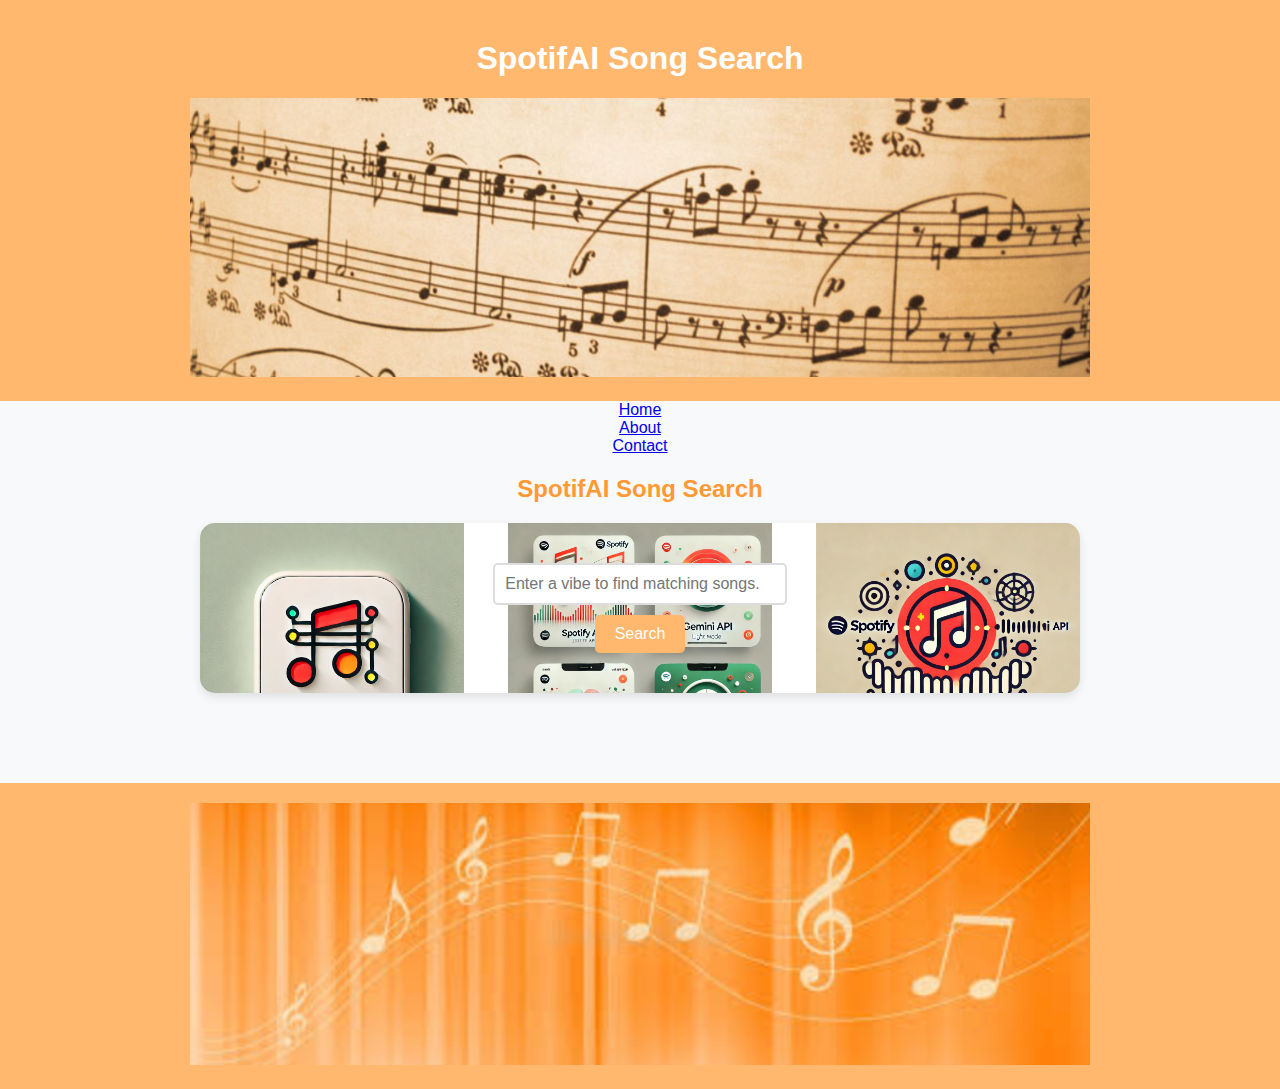
==== frontend/index.html @ f90a94c9 "Set paragraph header" ====
<!DOCTYPE html>
<html lang="en">
  <head>
    <meta charset="UTF-8" />
    <meta name="viewport" content="width=device-width, initial-scale=1.0" />
    <meta name="description" content="SpotifAI Song Search Application" />
    <meta property="og:title" content="SpotifAI" />
    <meta
      property="og:description"
      content="Search for songs based on your mood or vibe."
    />
    <meta property="og:image" content="../static/header.png" />
    <title>SpotifAI Song Search</title>
    <link rel="stylesheet" href="styles.css" />
    <link rel="icon" type="image/png" href="../static/favicon.png" />
  </head>
  <body>
    <!-- Improved semantic structure and accessibility -->
    <header>
      <h1>SpotifAI Song Search</h1>
      <img
        src="../static/header.png"
        alt="SpotifAI Header Graphic"
        class="header-graphic"
        loading="lazy"
      />
    </header>
    <nav>
      <ul style="list-style: none; padding: 0; margin: 0">
        <li><a href="#">Home</a></li>
        <li><a href="#">About</a></li>
        <li><a href="#">Contact</a></li>
      </ul>
    </nav>
    <main>
      <section>
        <h2>SpotifAI Song Search</h2>
        <div class="search-container">
          <div class="search-background">
            <form
              onsubmit="event.preventDefault(); searchSongs();"
              role="search"
            >
              <input
                type="search"
                id="searchInput"
                placeholder="Enter a vibe to find matching songs..."
                aria-label="Search for songs based on a mood or vibe"
                required
              />
              <button type="submit">Search</button>
            </form>
          </div>
        </div>
        <div id="spinner" class="spinner hidden" aria-busy="true"></div>
        <section id="results" aria-live="polite"></section>
        <div id="not-found" style="display: none" aria-live="polite"></div>
        <div
          id="error-message"
          style="display: none"
          aria-live="assertive"
        ></div>
      </section>
    </main>
    <footer>
      <img
        src="../static/footer.png"
        alt="Footer Decoration"
        class="footer-graphic"
        loading="lazy"
      />
    </footer>
    <script src="script.js" defer></script>
  </body>
</html>
---- frontend/styles.css ----
/* Define CSS variables for consistency */
:root {
  --primary-color: #ffb86e;
  --secondary-color: #ff9934;
  --background-color: #f8f9fa;
  --text-color: #333;
}

/* Global body styling */
body {
  font-family: Arial, sans-serif;
  text-align: center;
  background-color: var(--background-color);
  margin: 0;
  padding: 0;
}

/* Styling for main heading */
h1 {
  text-align: center;
  margin-top: 20px;
  color: white;
}

/* Styling for secondary header */
h2 {
  text-align: center;
  margin-top: 20px;
  color: var(--secondary-color);
}

/* Styling for header */
header {
  width: 100%;
  padding: 20px 0;
  background-color: var(--primary-color);
}

/* Ensure responsive design */
.header-graphic,
.footer-graphic {
  width: 80%;
  max-width: 900px;
  height: auto;
}

/* Styling for search container */
.search-container {
  display: flex;
  justify-content: center;
  margin-top: 20px;
}

/* Search container background styling */
.search-background {
  position: relative;
  width: 90%;
  max-width: 800px;
  padding: 40px;
  display: flex;
  flex-direction: column;
  align-items: center;
  border-radius: 15px;
  background: url("../static/graphic-1.jpg") left top no-repeat,
    url("../static/graphic-2.jpg") center top no-repeat,
    url("../static/graphic-3.jpg") right top no-repeat;
  background-size: 30% auto, 30% auto, 30% auto;
  background-color: rgba(255, 255, 255, 0.9);
  box-shadow: 0 4px 10px rgba(0, 0, 0, 0.1);
}

/* Styling for search input field */
#searchInput {
  width: 90%;
  max-width: 500px;
  padding: 10px;
  font-size: 16px;
  border: 2px solid #ddd;
  border-radius: 5px;
}

/* Styling for buttons */
button {
  margin-top: 10px;
  padding: 10px 20px;
  font-size: 16px;
  background-color: var(--primary-color);
  color: white;
  border: none;
  border-radius: 5px;
  cursor: pointer;
}

/* Styling for buttons on hover */
button:hover {
  background-color: var(--secondary-color);
}

/* Styling for results container */
#results {
  margin-top: 20px;
  padding: 10px;
}

/* Styling for individual track items */
.track-card {
  display: flex;
  align-items: center;
  background-color: white;
  border-radius: 10px;
  padding: 15px;
  margin: 10px auto;
  max-width: 600px;
  box-shadow: 0 2px 8px rgba(0, 0, 0, 0.1);
}

/* Styling for track images */
.track-image {
  width: 60px;
  height: 60px;
  border-radius: 5px;
  margin-right: 15px;
}

/* Styling for track details */
.track-details {
  text-align: left;
}

/* Styling for links to Spotify */
.spotify-link {
  display: inline-block;
  margin-top: 5px;
  text-decoration: none;
  color: var(--primary-color);
  font-weight: bold;
}

/* Styling for links to Spotify on hover */
.spotify-link:hover {
  text-decoration: underline;
}

/* Styling for not found section */
#not-found {
  margin-top: 30px;
  padding: 15px;
  background-color: rgba(255, 0, 0, 0.1);
  border: 1px solid rgba(255, 0, 0, 0.3);
  border-radius: 10px;
  max-width: 600px;
  margin-left: auto;
  margin-right: auto;
}

/* Styling for not found paragraphs */
#not-found p {
  font-size: 16px;
  color: #d9534f;
  font-weight: bold;
}

/* Styling for not found list */
#not-found ul {
  list-style-type: none;
  padding: 0;
  margin: 0;
}

/* Styling for not found list item */
#not-found li {
  font-size: 14px;
  color: #d9534f;
  padding: 5px;
  background: white;
  border-radius: 5px;
  margin: 5px 0;
  box-shadow: 0 2px 6px rgba(0, 0, 0, 0.1);
}

/* Styling for footer */
footer {
  margin-top: 50px;
  padding: 20px 0;
  background-color: var(--primary-color);
}

/* Styling for errors and error messages */
.error,
#error-message {
  color: red;
  text-align: center;
  font-weight: bold;
  margin-top: 10px;
}

/* Styling for loading spinner */
.spinner {
  display: block;
  margin: 20px auto;
  width: 40px;
  height: 40px;
  border-radius: 50%;
  background: linear-gradient(
    135deg,
    var(--primary-color),
    var(--secondary-color)
  );
  animation: pulse 1.2s infinite ease-in-out;
}

/* Styling for hidden spinner state */
.spinner.hidden {
  display: none;
}

/* Styling for spinner animation */
@keyframes pulse {
  0% {
    transform: scale(1);
    opacity: 1;
  }
  50% {
    transform: scale(1.2);
    opacity: 0.6;
  }
  100% {
    transform: scale(1);
    opacity: 1;
  }
}

/* Responsive design adjustments */
@media (max-width: 768px) {
  .search-background {
    padding: 20px;
    background-size: 45% auto, 45% auto, 45% auto;
  }

  .track-card {
    flex-direction: column;
    align-items: center;
    text-align: center;
  }

  .track-image {
    margin-right: 0;
    margin-bottom: 10px;
  }

  .track-details {
    text-align: center;
  }
}

@media (max-width: 600px) {
  body {
    font-size: 14px;
  }
}
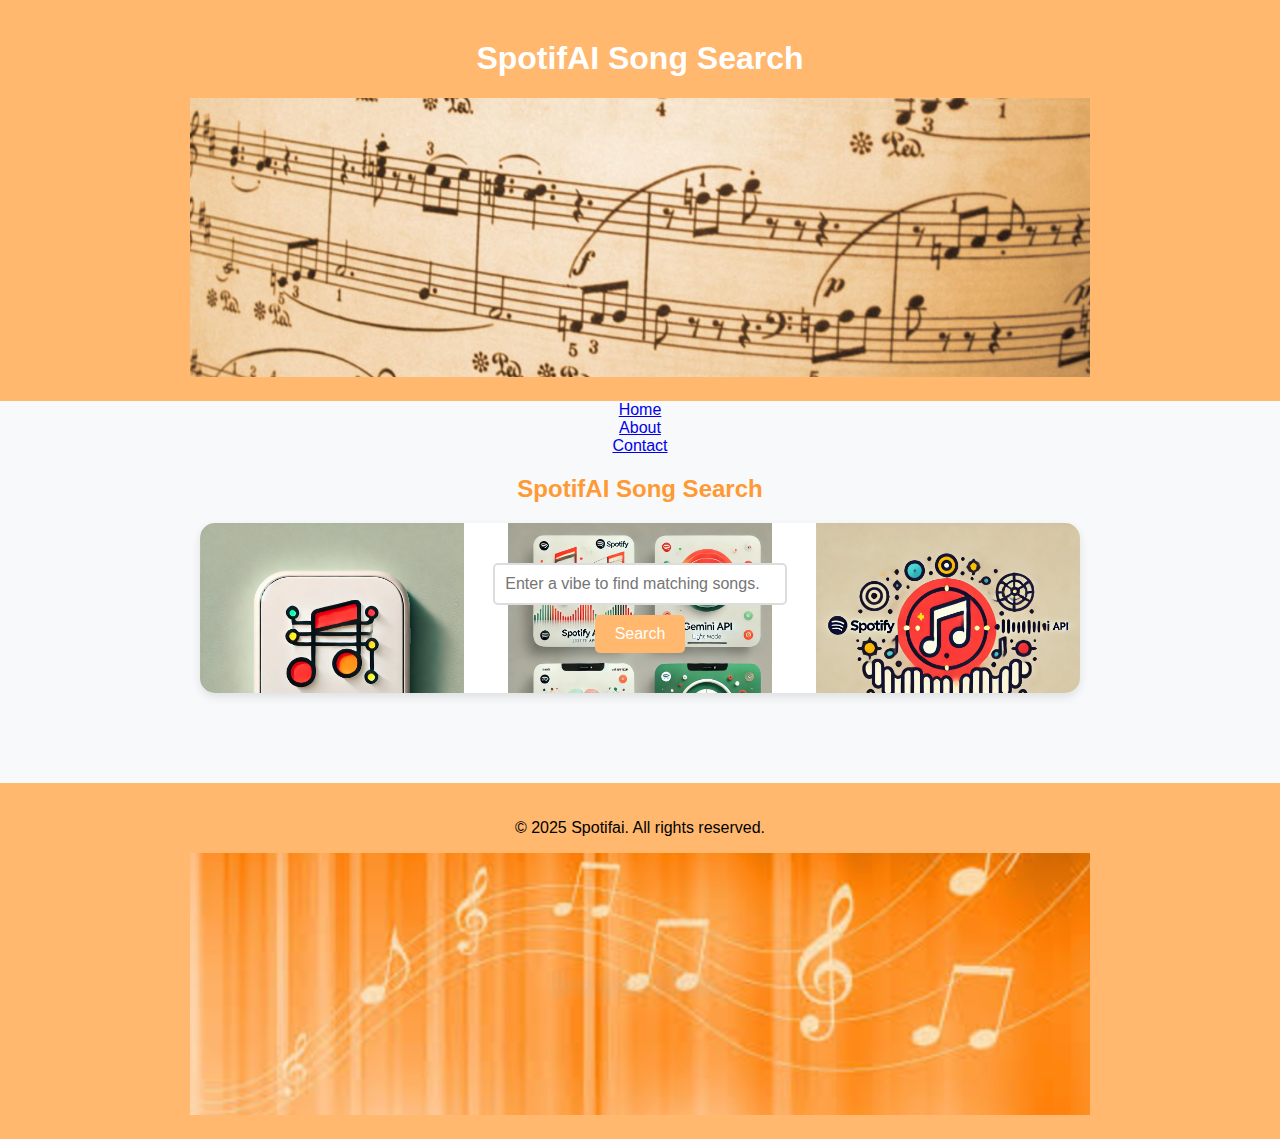
==== commit bd882031: "Add lol copyright section hehe" ====
--- a/frontend/index.html
+++ b/frontend/index.html
@@ -63,6 +63,7 @@
       </section>
     </main>
     <footer>
+      <p>&copy; 2025 Spotifai. All rights reserved.</p>
       <img
         src="../static/footer.png"
         alt="Footer Decoration"
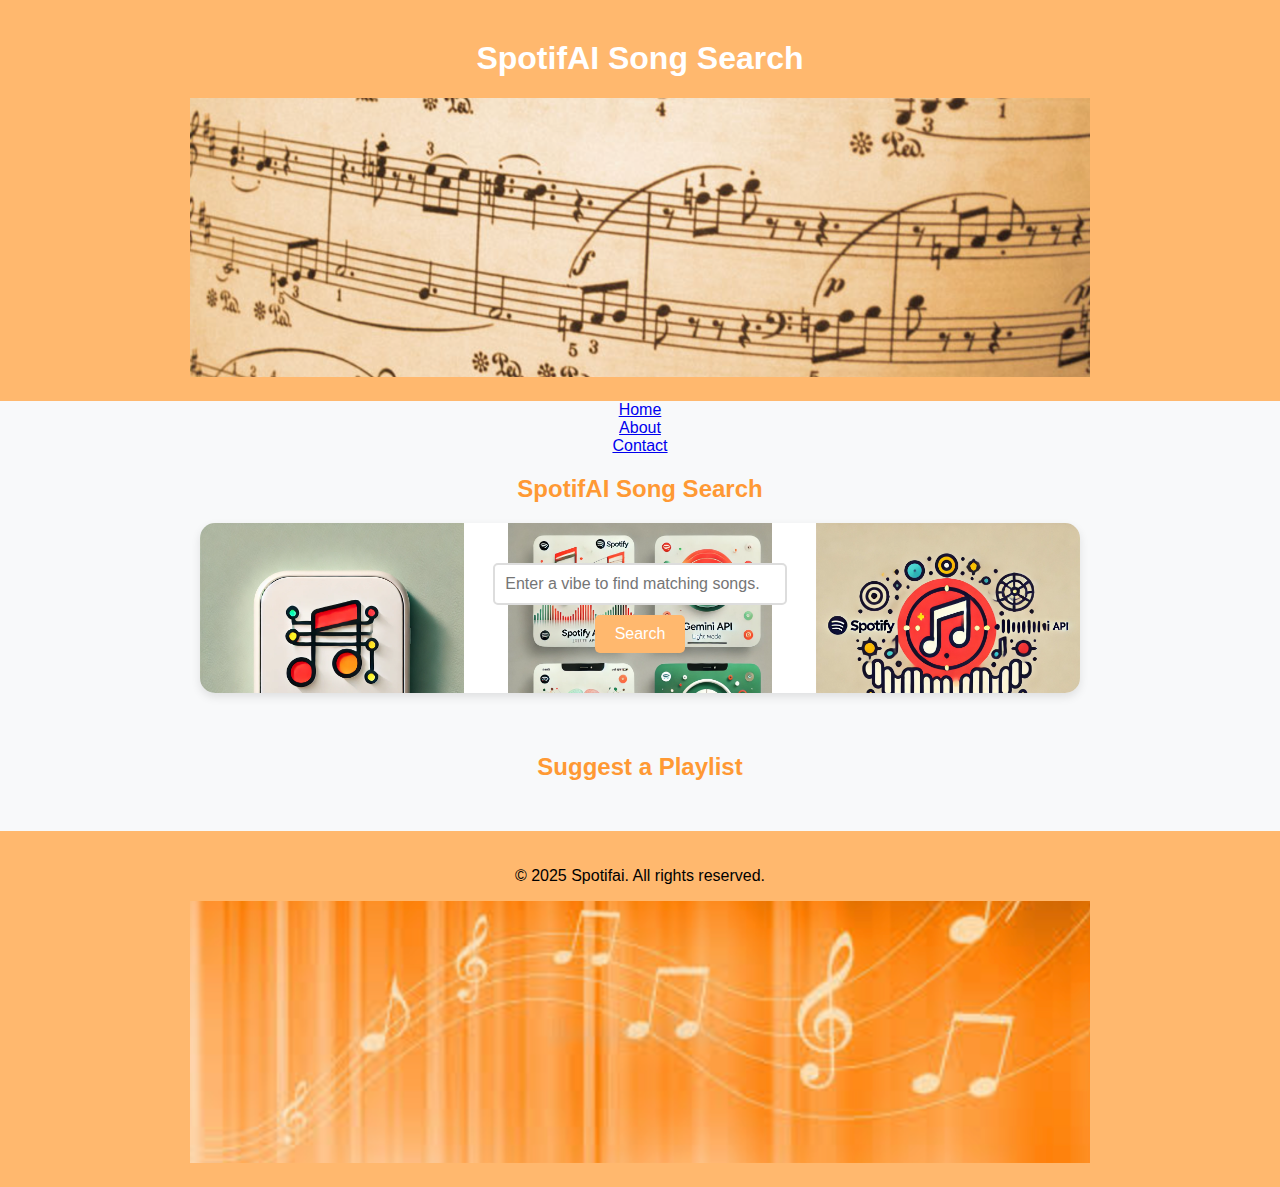
==== commit 2640fdfb: "Initial section for suggesting playlist" ====
--- a/frontend/index.html
+++ b/frontend/index.html
@@ -61,6 +61,9 @@
           aria-live="assertive"
         ></div>
       </section>
+      <section>
+        <h2>Suggest a Playlist</h2>
+      </section>
     </main>
     <footer>
       <p>&copy; 2025 Spotifai. All rights reserved.</p>
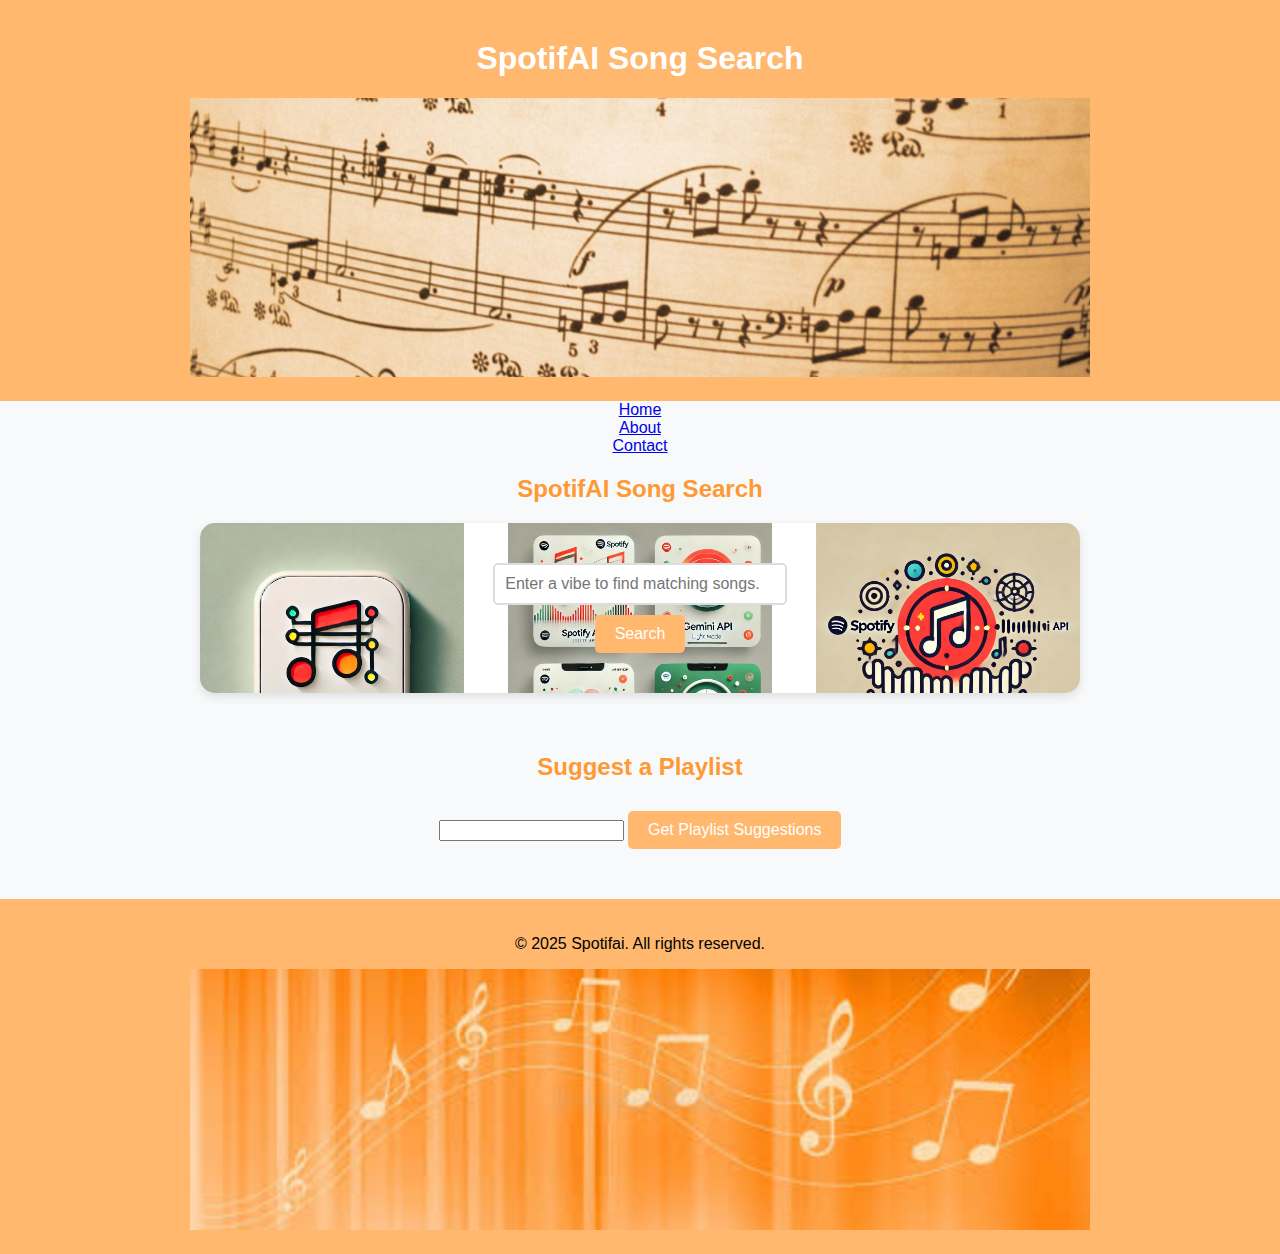
==== commit 43b1c8a5: "Add input and button for playlist suggestions" ====
--- a/frontend/index.html
+++ b/frontend/index.html
@@ -63,6 +63,8 @@
       </section>
       <section>
         <h2>Suggest a Playlist</h2>
+        <input type="text" />
+        <button id="suggestPlaylistButton">Get Playlist Suggestions</button>
       </section>
     </main>
     <footer>
--- a/frontend/styles.css
+++ b/frontend/styles.css
@@ -253,6 +253,7 @@
   }
 }
 
+/* Reduce font size for screens 600px or less to improve readability */
 @media (max-width: 600px) {
   body {
     font-size: 14px;
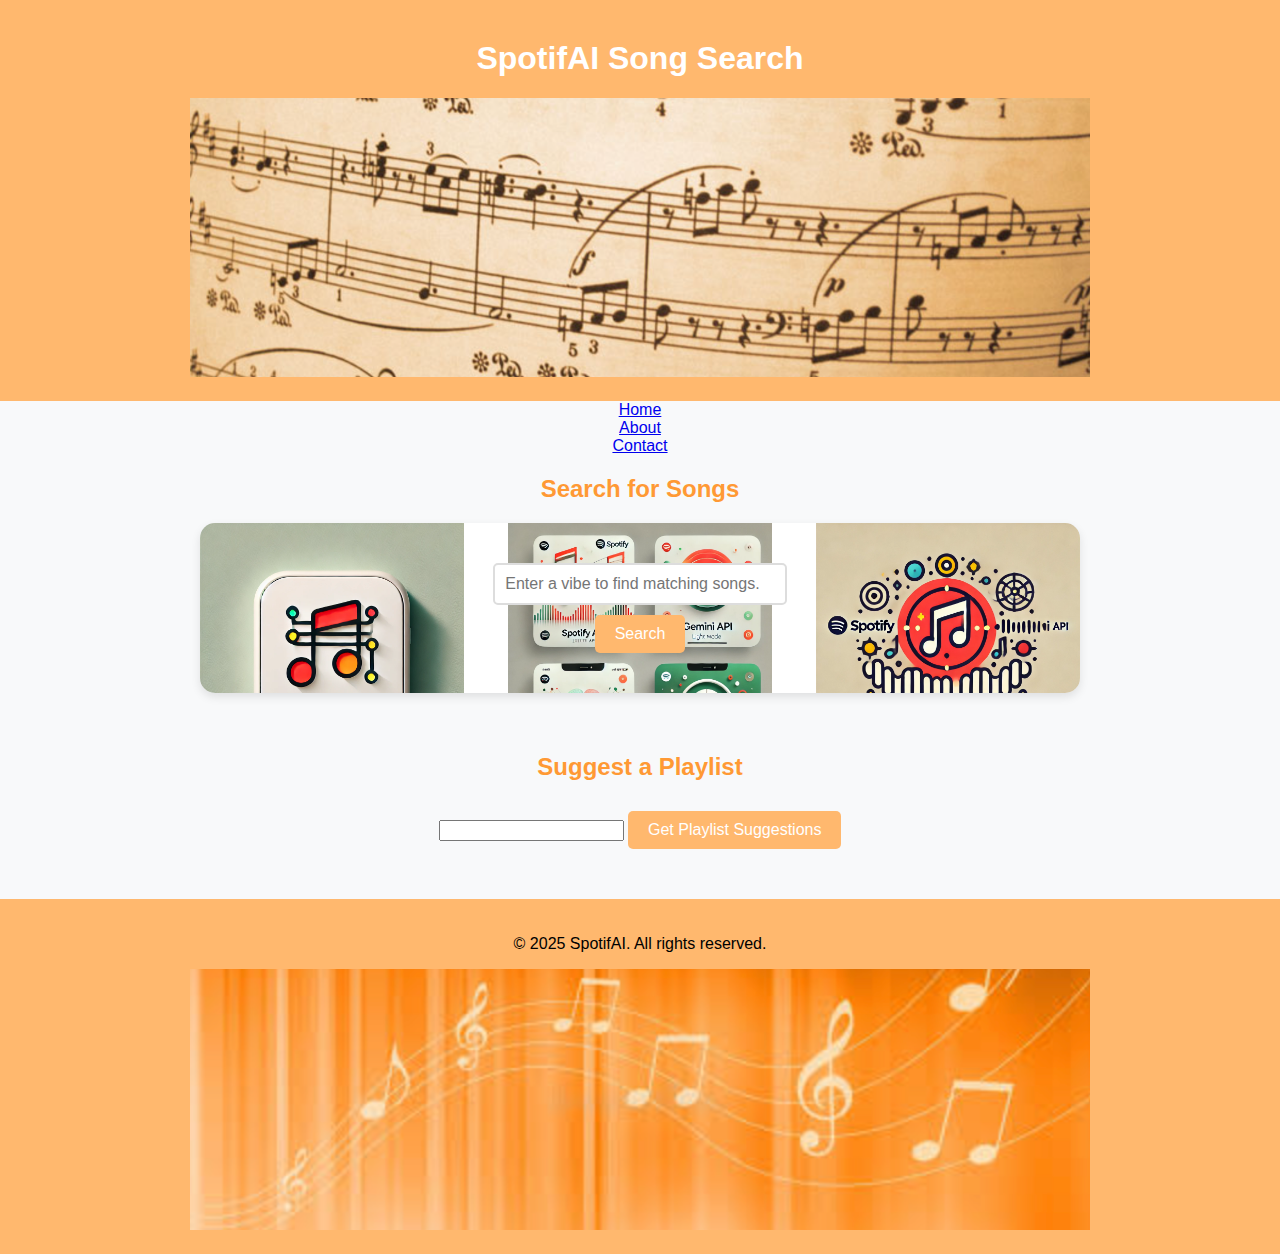
==== commit aca8e5de: "Update naming convention" ====
--- a/frontend/index.html
+++ b/frontend/index.html
@@ -34,7 +34,7 @@
     </nav>
     <main>
       <section>
-        <h2>SpotifAI Song Search</h2>
+        <h2>Search for Songs</h2>
         <div class="search-container">
           <div class="search-background">
             <form
@@ -63,12 +63,13 @@
       </section>
       <section>
         <h2>Suggest a Playlist</h2>
-        <input type="text" />
+        <input type="text" id="vibeInput" />
         <button id="suggestPlaylistButton">Get Playlist Suggestions</button>
+        <div id="playlistSuggestions"></div>
       </section>
     </main>
     <footer>
-      <p>&copy; 2025 Spotifai. All rights reserved.</p>
+      <p>&copy; 2025 SpotifAI. All rights reserved.</p>
       <img
         src="../static/footer.png"
         alt="Footer Decoration"
--- a/frontend/styles.css
+++ b/frontend/styles.css
@@ -1,4 +1,4 @@
-/* Define CSS variables for consistency */
+/* === GLOBAL CSS VARIABLES === */
 :root {
   --primary-color: #ffb86e;
   --secondary-color: #ff9934;
@@ -6,7 +6,7 @@
   --text-color: #333;
 }
 
-/* Global body styling */
+/* === GLOBAL STYLES === */
 body {
   font-family: Arial, sans-serif;
   text-align: center;
@@ -15,14 +15,16 @@
   padding: 0;
 }
 
-/* Styling for main heading */
+h1,
+h2 {
+  text-align: center;
+  margin-top: 20px;
+}
+
 h1 {
-  text-align: center;
-  margin-top: 20px;
   color: white;
 }
 
-/* Styling for secondary header */
 h2 {
   text-align: center;
   margin-top: 20px;
@@ -36,7 +38,6 @@
   background-color: var(--primary-color);
 }
 
-/* Ensure responsive design */
 .header-graphic,
 .footer-graphic {
   width: 80%;
@@ -51,7 +52,6 @@
   margin-top: 20px;
 }
 
-/* Search container background styling */
 .search-background {
   position: relative;
   width: 90%;
@@ -69,7 +69,6 @@
   box-shadow: 0 4px 10px rgba(0, 0, 0, 0.1);
 }
 
-/* Styling for search input field */
 #searchInput {
   width: 90%;
   max-width: 500px;
@@ -79,7 +78,7 @@
   border-radius: 5px;
 }
 
-/* Styling for buttons */
+/* === BUTTON STYLING === */
 button {
   margin-top: 10px;
   padding: 10px 20px;
@@ -91,12 +90,11 @@
   cursor: pointer;
 }
 
-/* Styling for buttons on hover */
 button:hover {
   background-color: var(--secondary-color);
 }
 
-/* Styling for results container */
+/* === RESULTS SECTION === */
 #results {
   margin-top: 20px;
   padding: 10px;
@@ -185,7 +183,7 @@
   background-color: var(--primary-color);
 }
 
-/* Styling for errors and error messages */
+/* === ERROR & LOADING STYLING === */
 .error,
 #error-message {
   color: red;
@@ -194,7 +192,6 @@
   margin-top: 10px;
 }
 
-/* Styling for loading spinner */
 .spinner {
   display: block;
   margin: 20px auto;
@@ -209,7 +206,6 @@
   animation: pulse 1.2s infinite ease-in-out;
 }
 
-/* Styling for hidden spinner state */
 .spinner.hidden {
   display: none;
 }
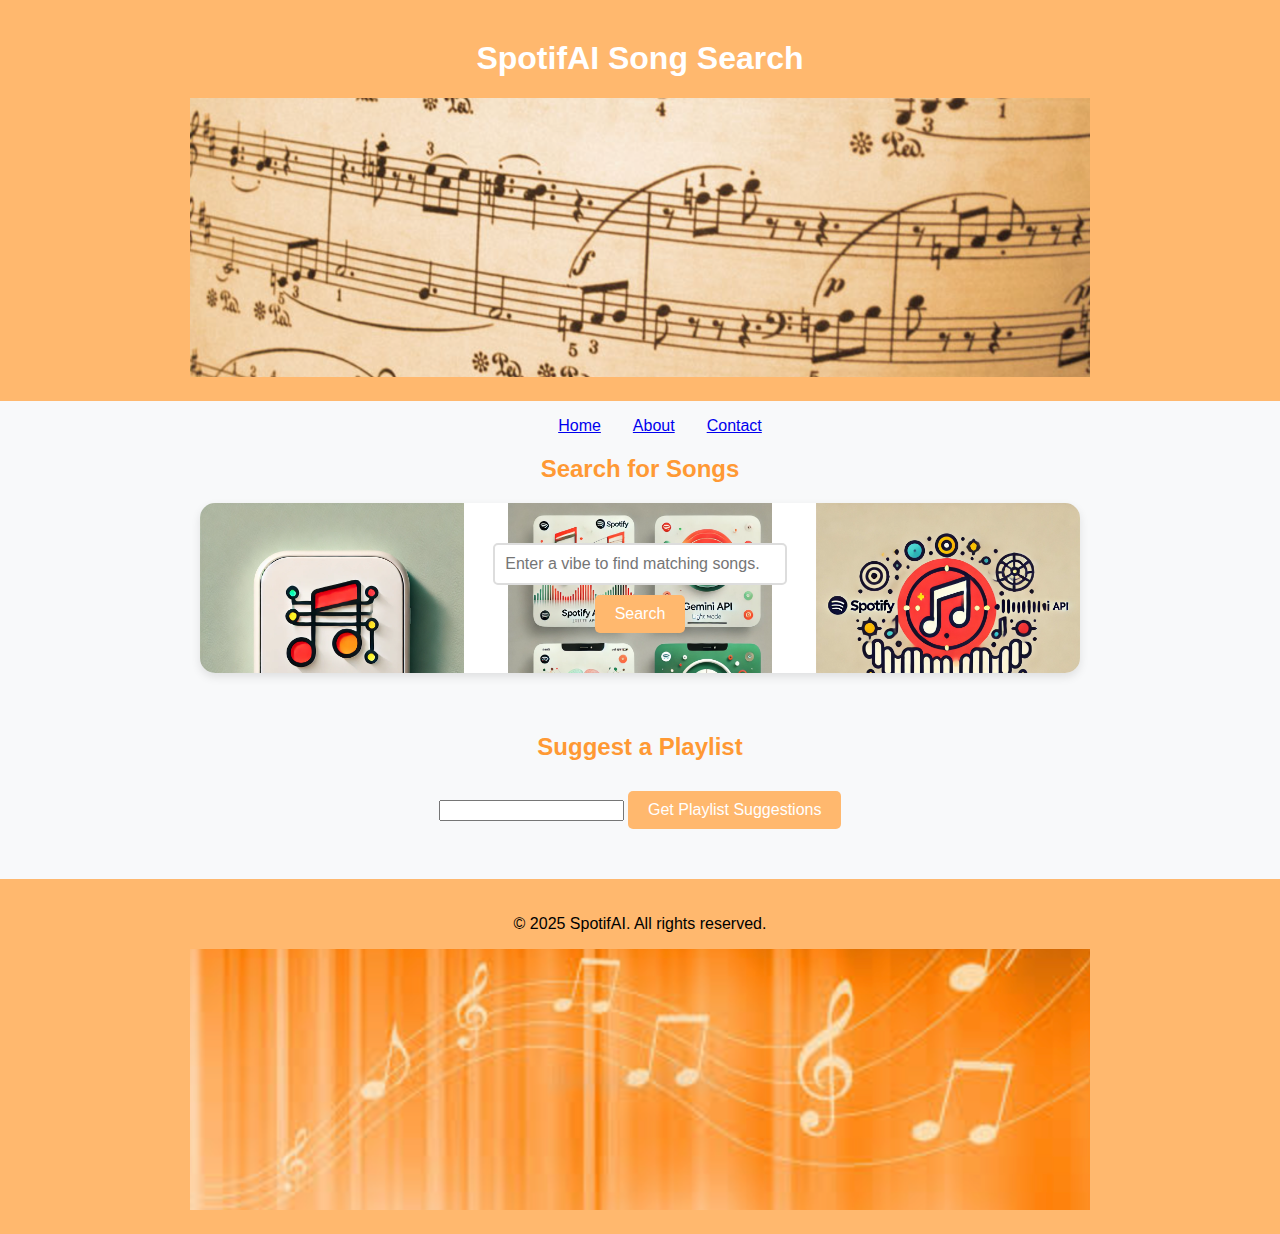
==== commit 135a369c: "Move out styling to style sheet" ====
--- a/frontend/index.html
+++ b/frontend/index.html
@@ -26,7 +26,7 @@
       />
     </header>
     <nav>
-      <ul style="list-style: none; padding: 0; margin: 0">
+      <ul class="nav-list">
         <li><a href="#">Home</a></li>
         <li><a href="#">About</a></li>
         <li><a href="#">Contact</a></li>
--- a/frontend/styles.css
+++ b/frontend/styles.css
@@ -45,7 +45,14 @@
   height: auto;
 }
 
-/* Styling for search container */
+/* === NAVIGATION MENU === */
+.nav-list {
+  display: flex;
+  justify-content: center;
+  gap: 2rem;
+  list-style: none;
+}
+
 .search-container {
   display: flex;
   justify-content: center;
